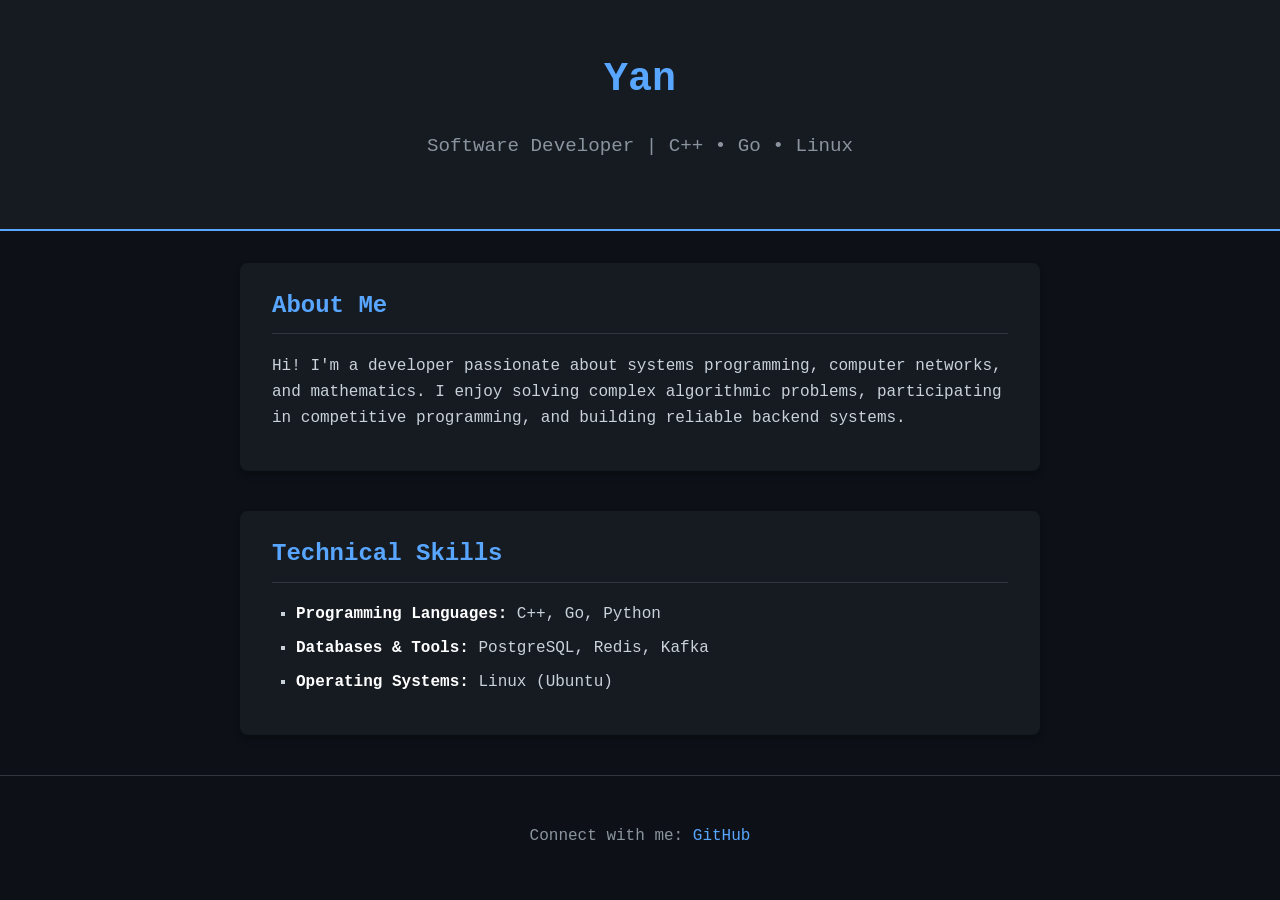
==== index.html @ ff10dfeb "Initial commit" ====
<!DOCTYPE html>
<html lang="en">
<head>
    <meta charset="UTF-8">
    <meta name="viewport" content="width=device-width, initial-scale=1.0">
    <title>Yan | Backend & Systems Developer</title>
    <link rel="stylesheet" href="style.css">
</head>
<body>
    <header>
        <h1>Yan</h1>
        <p>Software Developer | C++ • Go • Linux</p>
    </header>

    <main>
        <section id="about">
            <h2>About Me</h2>
            <p>Hi! I'm a developer passionate about systems programming, computer networks, and mathematics. I enjoy solving complex algorithmic problems, participating in competitive programming, and building reliable backend systems.</p>
        </section>

        <section id="skills">
            <h2>Technical Skills</h2>
            <ul>
                <li><strong>Programming Languages:</strong> C++, Go, Python</li>
                <li><strong>Databases & Tools:</strong> PostgreSQL, Redis, Kafka</li>
                <li><strong>Operating Systems:</strong> Linux (Ubuntu)</li>
            </ul>
        </section>
    
    </main>

    <footer>
        <p>Connect with me: <a href="https://github.com/yanferens">GitHub</a></p>
    </footer>
</body>
</html>
---- style.css ----
body {
    font-family: 'Courier New', Courier, monospace;
    background-color: #0d1117;
    color: #c9d1d9;
    line-height: 1.6;
    margin: 0;
    padding: 0;
}


header {
    background-color: #161b22;
    padding: 3rem 1rem;
    text-align: center;
    border-bottom: 2px solid #58a6ff;
}

header h1 {
    margin: 0;
    font-size: 2.5rem;
    color: #58a6ff;
}

header p {
    color: #8b949e;
    font-size: 1.2rem;
}


main {
    max-width: 800px;
    margin: 2rem auto;
    padding: 0 1rem;
}

section {
    margin-bottom: 2.5rem;
    background-color: #161b22;
    padding: 1.5rem 2rem;
    border-radius: 8px;
    box-shadow: 0 4px 6px rgba(0, 0, 0, 0.3);
}

h2 {
    color: #58a6ff;
    border-bottom: 1px solid #30363d;
    padding-bottom: 0.5rem;
    margin-top: 0;
}

ul {
    list-style-type: square;
    padding-left: 1.5rem;
}

li {
    margin-bottom: 0.5rem;
}

strong {
    color: #ffffff;
}


.project-card {
    background-color: #0d1117;
    padding: 1.2rem;
    margin-top: 1rem;
    border-left: 4px solid #3fb950;
    border-radius: 0 8px 8px 0;
}

.project-card h3 {
    margin-top: 0;
    color: #3fb950;
}


a {
    color: #58a6ff;
    text-decoration: none;
    transition: color 0.2s;
}

a:hover {
    color: #79c0ff;
    text-decoration: underline;
}

footer {
    text-align: center;
    padding: 2rem;
    margin-top: 2rem;
    border-top: 1px solid #30363d;
    color: #8b949e;
}
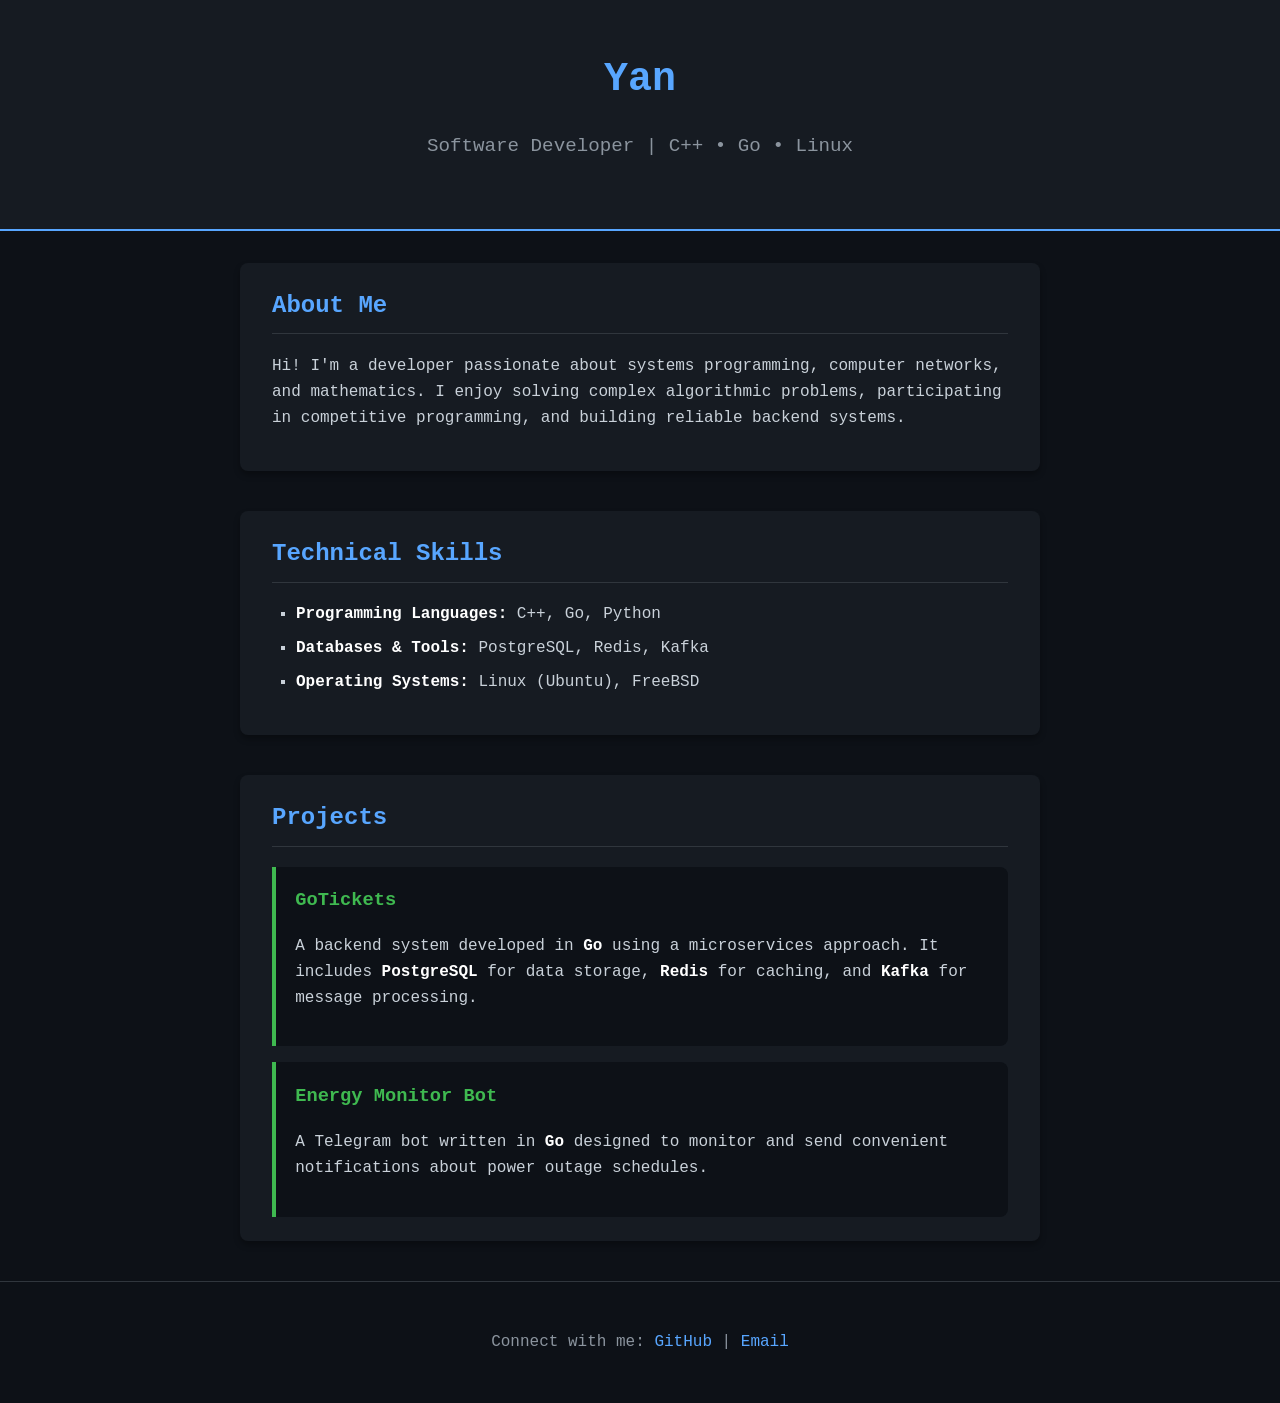
==== commit ebe44829: "Initial commit" ====
--- a/index.html
+++ b/index.html
@@ -23,14 +23,27 @@
             <ul>
                 <li><strong>Programming Languages:</strong> C++, Go, Python</li>
                 <li><strong>Databases & Tools:</strong> PostgreSQL, Redis, Kafka</li>
-                <li><strong>Operating Systems:</strong> Linux (Ubuntu)</li>
+                <li><strong>Operating Systems:</strong> Linux (Ubuntu), FreeBSD</li>
             </ul>
         </section>
-    
+
+        <section id="projects">
+            <h2>Projects</h2>
+            
+            <div class="project-card">
+                <h3>GoTickets</h3>
+                <p>A backend system developed in <strong>Go</strong> using a microservices approach. It includes <strong>PostgreSQL</strong> for data storage, <strong>Redis</strong> for caching, and <strong>Kafka</strong> for message processing.</p>
+            </div>
+
+            <div class="project-card">
+                <h3>Energy Monitor Bot</h3>
+                <p>A Telegram bot written in <strong>Go</strong> designed to monitor and send convenient notifications about power outage schedules.</p>
+            </div>
+        </section>
     </main>
 
     <footer>
-        <p>Connect with me: <a href="https://github.com/yanferens">GitHub</a></p>
+        <p>Connect with me: <a href="https://github.com/">GitHub</a> | <a href="mailto:your.email@example.com">Email</a></p>
     </footer>
 </body>
 </html>
--- a/style.css
+++ b/style.css
@@ -27,7 +27,6 @@
     font-size: 1.2rem;
 }
 
-
 main {
     max-width: 800px;
     margin: 2rem auto;
@@ -48,6 +47,7 @@
     padding-bottom: 0.5rem;
     margin-top: 0;
 }
+
 
 ul {
     list-style-type: square;
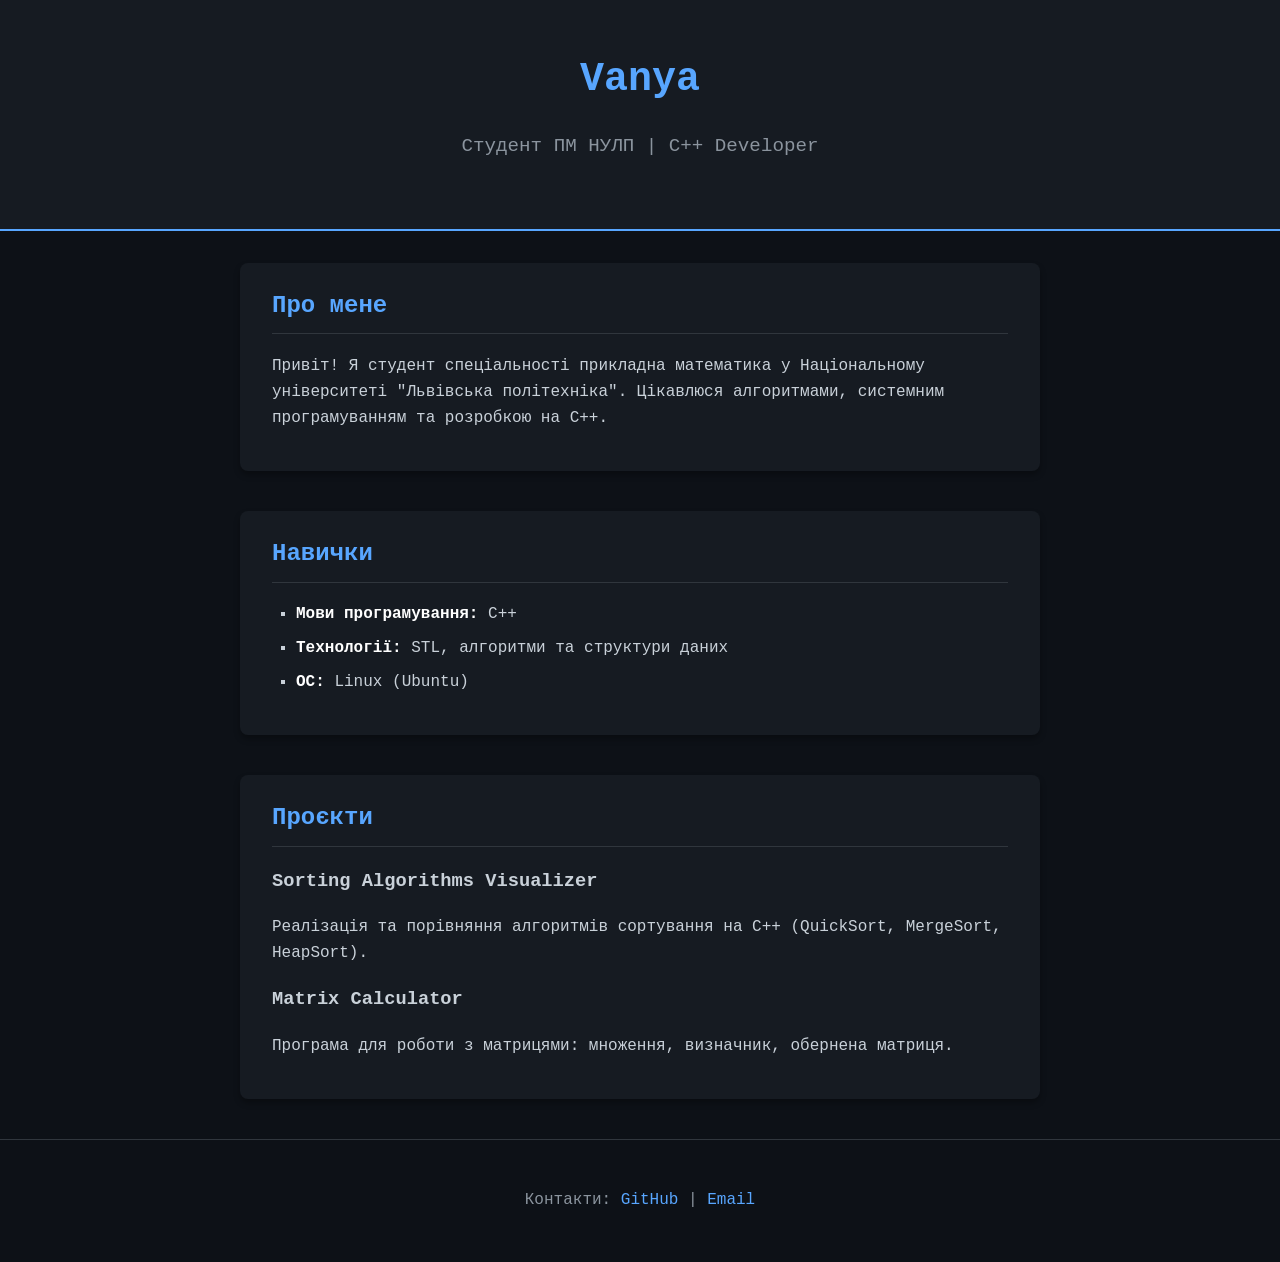
==== commit 3d8accc3: "Initial commit: basic HTML personal page" ====
--- a/index.html
+++ b/index.html
@@ -1,49 +1,69 @@
 <!DOCTYPE html>
-<html lang="en">
+<html lang="uk">
 <head>
     <meta charset="UTF-8">
     <meta name="viewport" content="width=device-width, initial-scale=1.0">
-    <title>Yan | Backend & Systems Developer</title>
+    <title>Vanya | C++ Developer</title>
     <link rel="stylesheet" href="style.css">
 </head>
 <body>
+
     <header>
-        <h1>Yan</h1>
-        <p>Software Developer | C++ • Go • Linux</p>
+        <h1>Vanya</h1>
+        <p>Студент ПМ НУЛП | C++ Developer</p>
     </header>
 
     <main>
-        <section id="about">
-            <h2>About Me</h2>
-            <p>Hi! I'm a developer passionate about systems programming, computer networks, and mathematics. I enjoy solving complex algorithmic problems, participating in competitive programming, and building reliable backend systems.</p>
+
+        <section class="card">
+            <h2>Про мене</h2>
+            <p>
+                Привіт! Я студент спеціальності прикладна математика
+                у Національному університеті "Львівська політехніка".
+                Цікавлюся алгоритмами, системним програмуванням
+                та розробкою на C++.
+            </p>
         </section>
 
-        <section id="skills">
-            <h2>Technical Skills</h2>
+        <section class="card">
+            <h2>Навички</h2>
             <ul>
-                <li><strong>Programming Languages:</strong> C++, Go, Python</li>
-                <li><strong>Databases & Tools:</strong> PostgreSQL, Redis, Kafka</li>
-                <li><strong>Operating Systems:</strong> Linux (Ubuntu), FreeBSD</li>
+                <li><strong>Мови програмування:</strong> C++</li>
+                <li><strong>Технології:</strong> STL, алгоритми та структури даних</li>
+                <li><strong>ОС:</strong> Linux (Ubuntu)</li>
             </ul>
         </section>
 
-        <section id="projects">
-            <h2>Projects</h2>
-            
-            <div class="project-card">
-                <h3>GoTickets</h3>
-                <p>A backend system developed in <strong>Go</strong> using a microservices approach. It includes <strong>PostgreSQL</strong> for data storage, <strong>Redis</strong> for caching, and <strong>Kafka</strong> for message processing.</p>
+        <section class="card">
+            <h2>Проєкти</h2>
+
+            <div class="project">
+                <h3>Sorting Algorithms Visualizer</h3>
+                <p>
+                    Реалізація та порівняння алгоритмів сортування на C++ 
+                    (QuickSort, MergeSort, HeapSort).
+                </p>
             </div>
 
-            <div class="project-card">
-                <h3>Energy Monitor Bot</h3>
-                <p>A Telegram bot written in <strong>Go</strong> designed to monitor and send convenient notifications about power outage schedules.</p>
+            <div class="project">
+                <h3>Matrix Calculator</h3>
+                <p>
+                    Програма для роботи з матрицями: множення, визначник,
+                    обернена матриця.
+                </p>
             </div>
+
         </section>
+
     </main>
 
     <footer>
-        <p>Connect with me: <a href="https://github.com/">GitHub</a> | <a href="mailto:your.email@example.com">Email</a></p>
+        <p>
+            Контакти:
+            <a href="#">GitHub</a> |
+            <a href="mailto:example@gmail.com">Email</a>
+        </p>
     </footer>
+
 </body>
 </html>
